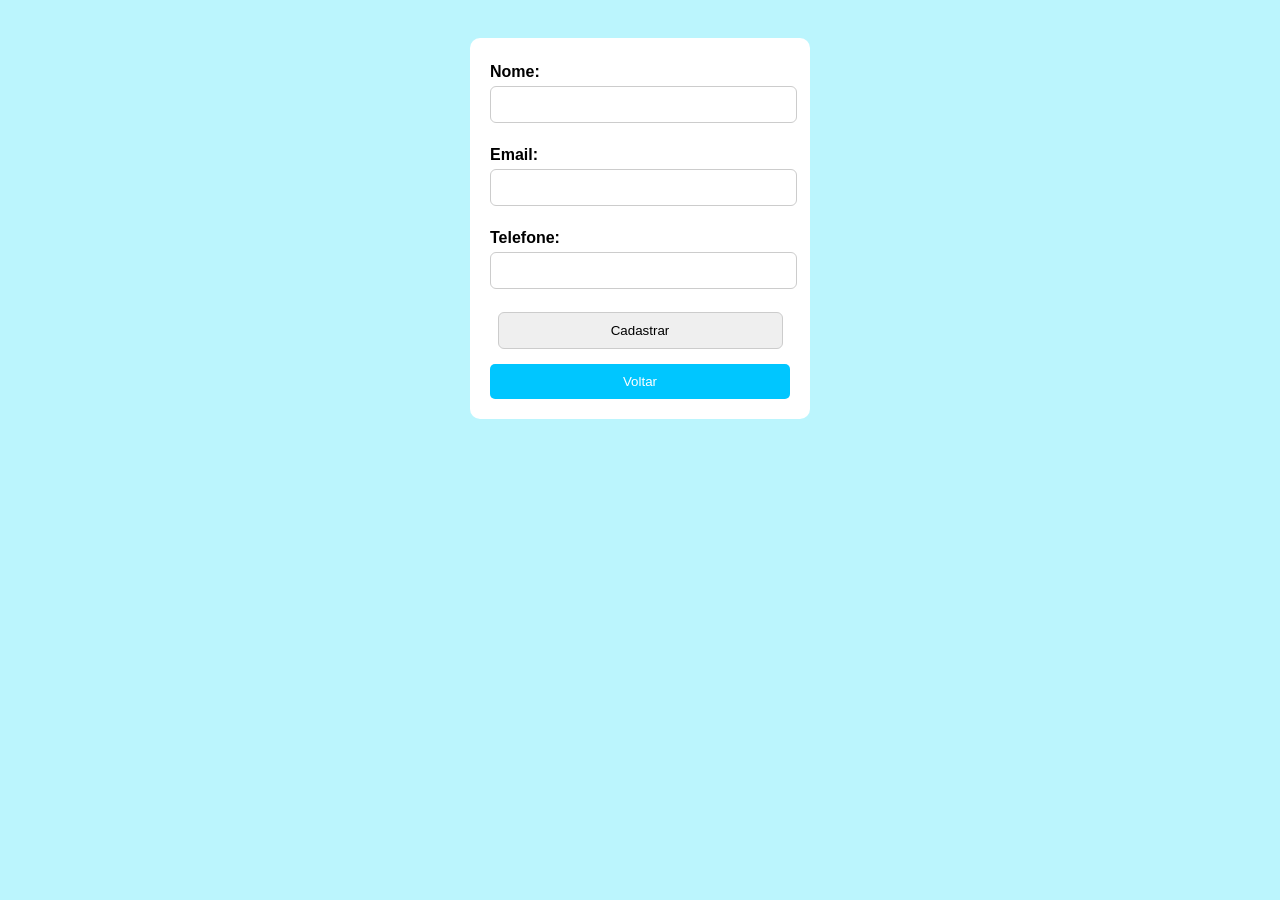
==== cadastro.html @ d5a5a95c "Add files via upload" ====
<!DOCTYPE html>
<html lang="pt-br">
<head>
    <meta charset="UTF-8">
    <meta name="viewport" content="width=device-width, initial-scale=1.0">
    <title>Salao de festas</title>
    <link rel="stylesheet" href="style.css">
</head>
<body>
    <form action="cadastro.html" method="post">
        <label for="nome">Nome:</label>
        <input type="text" id="nome" name="nome" required><br><br>
        
        <label for="email">Email:</label>
        <input type="email" id="email" name="email" required><br><br>
        
        <label for="telefone">Telefone:</label>
        <input type="tel" id="telefone" name="telefone" required><br><br>
        
        <input type="submit" value="Cadastrar">
        <button type="button" onclick="window.location.href='index.html'">Voltar</button>
    
</body>
</html>
---- style.css ----
body{
   font-family: Arial;
   background-color: rgb(187, 245, 253);
   text-align: center;
   padding: 30px;
   color: rgb(15, 158, 214);
}

h1, h2{
    margin-bottom: 20px;
}

.menu a{
    display: block;
    margin: 10px auto;
    padding: 12px;
    width: 220px;
    background: #00c6ff;
    color: white;
    text-decoration: none;
    border-radius: 8px;
}

.menu a:hover{
    background: #0072ff;
}

form{
    background: white;
    color: black;
    width: 300px;
    margin: auto;
    padding: 20px;
    border-radius: 10px;
}

label{
    display: block;
    text-align: left;
    margin-top: 5px;
    font-weight: bold;
    color: 555;
}

input{
    width: 95%;
    padding: 10px;
    margin-top: 5px;
    border: 1px solid #ccc;
    border-radius: 6px;

}

button{
    margin-top: 15px;
    padding: 10px;
    width: 100%;
    background: #00c6ff;
    color: white;
    border: none;
    border-radius: 5px;  
}

a{
    color: white;
    text-decoration: none;
    background-color: #00c6ff;
    padding: 10px;
    border-radius: 5px;
}

a:hover{
    background: #0072ff;
}

ul{
    list-style: none;
    padding: 0;
    margin lef
}
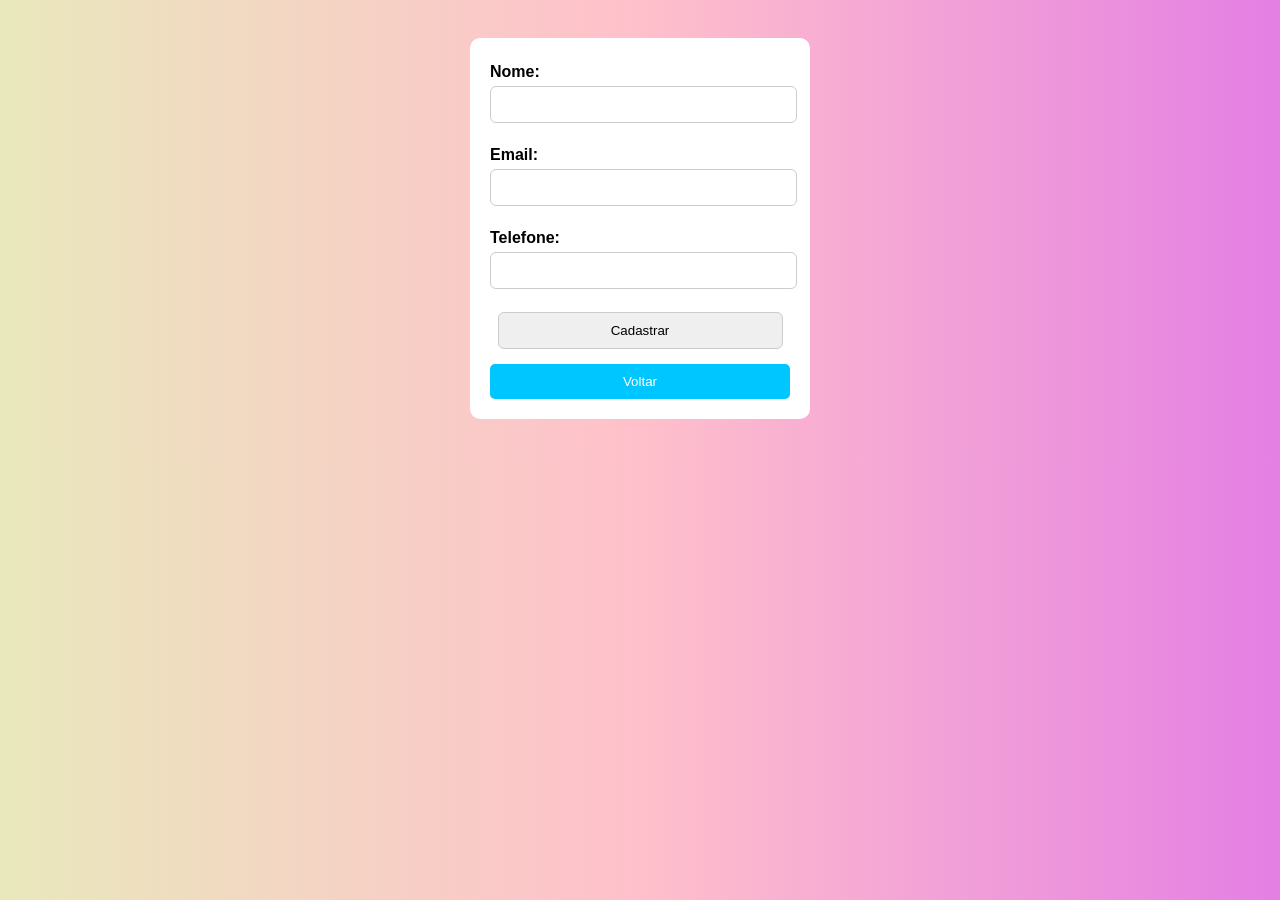
==== commit 60993328: "Add files via upload" ====
--- a/cadastro.html
+++ b/cadastro.html
@@ -7,7 +7,7 @@
     <link rel="stylesheet" href="style.css">
 </head>
 <body>
-    <form action="cadastro.html" method="post">
+    <form action="salvar.php" method="post" >
         <label for="nome">Nome:</label>
         <input type="text" id="nome" name="nome" required><br><br>
         
--- a/style.css
+++ b/style.css
@@ -1,13 +1,14 @@
 body{
    font-family: Arial;
-   background-color: rgb(187, 245, 253);
+   background: linear-gradient(to right, rgb(233, 232, 188), pink, rgb(228, 127, 228));
    text-align: center;
    padding: 30px;
-   color: rgb(15, 158, 214);
+   color: rgb(0, 0, 0);
 }
 
 h1, h2{
     margin-bottom: 20px;
+    color: rgb(0, 0, 0)
 }
 
 .menu a{
@@ -15,7 +16,7 @@
     margin: 10px auto;
     padding: 12px;
     width: 220px;
-    background: #00c6ff;
+    background:linear #00c6ff;
     color: white;
     text-decoration: none;
     border-radius: 8px;
@@ -76,5 +77,27 @@
 ul{
     list-style: none;
     padding: 0;
-    margin lef
+    color: rgb(61, 31, 231);
+    margin-top: 30px;
+}
+
+li{
+    display: inline-block;
+    margin: 0 10px;
+    color: rgb(0, 0, 0);
+}
+
+main{
+    margin-top: 190px;
+}
+
+a{
+    background-color: rgb(0, 0, 0);
+}
+
+.sovre{
+    color: rgb(0, 0, 0);
+    font-size: 36px;
+    display: inline-block;
+    flex-wrap: wrap;
 }
